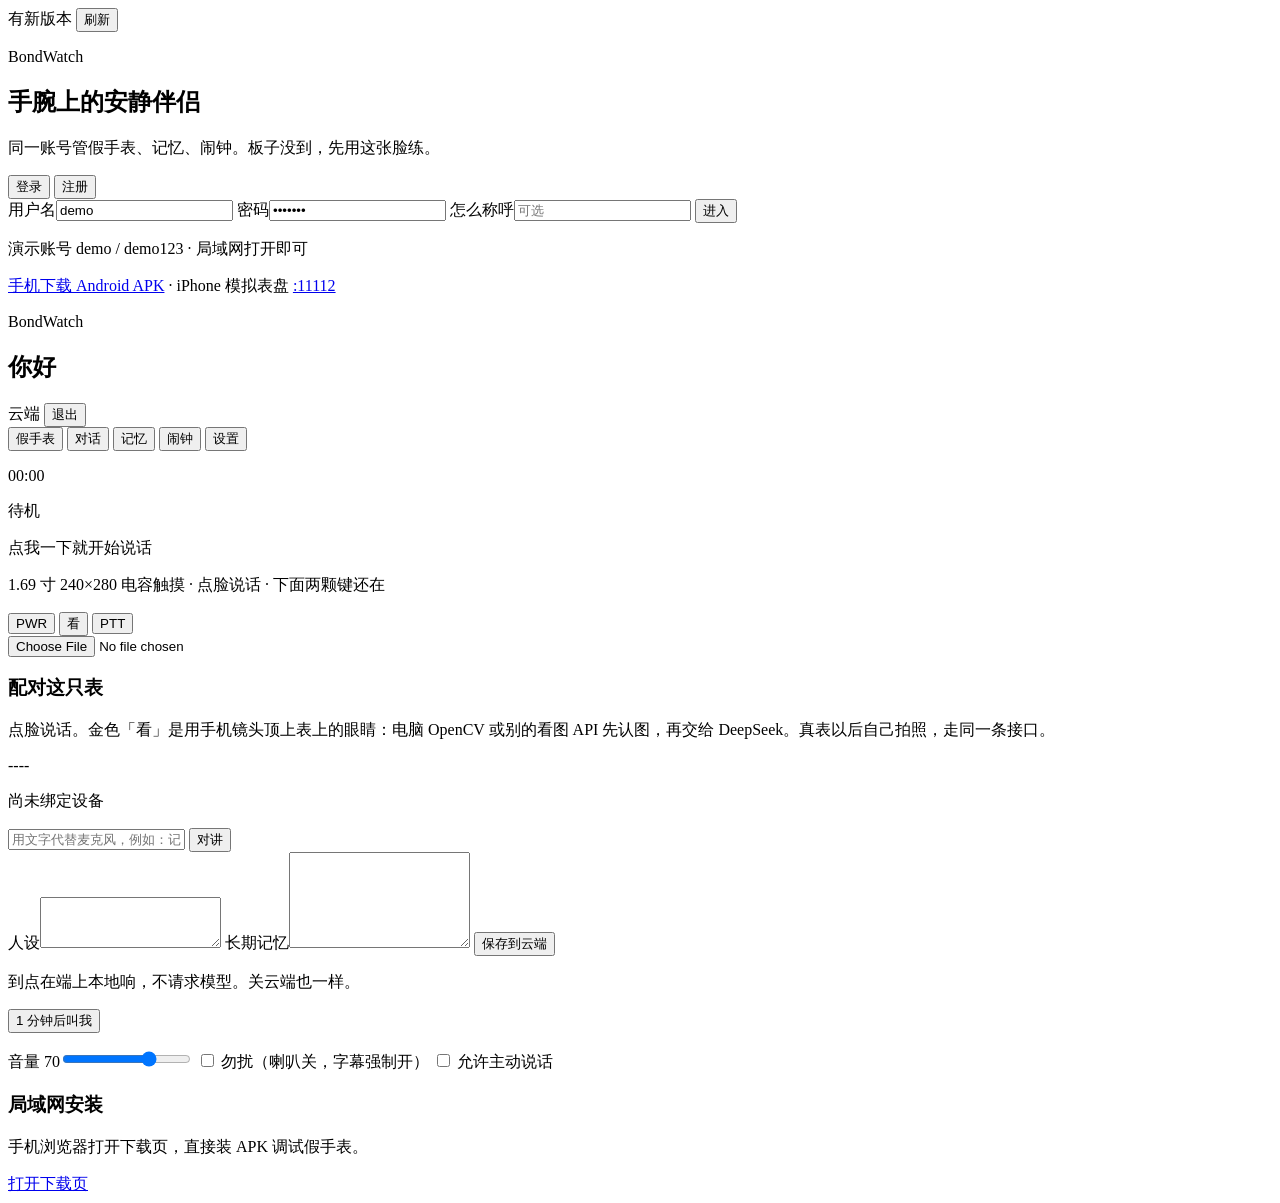
==== cloud/static/index.html @ f0b64003 "Initial commit: BondWatch firmware, docs, cloud, and companion app. Co-authored-by: Cursor <cursorag" ====
<!DOCTYPE html>
<html lang="zh-CN">
<head>
  <meta charset="UTF-8" />
  <meta name="viewport" content="width=device-width, initial-scale=1" />
  <title>BondWatch</title>
  <link rel="preconnect" href="https://fonts.googleapis.com" />
  <link rel="preconnect" href="https://fonts.gstatic.com" crossorigin />
  <link href="https://fonts.googleapis.com/css2?family=Instrument+Serif:ital@0;1&family=Space+Grotesk:wght@400;500;600;700&display=swap" rel="stylesheet" />
  <link rel="stylesheet" href="/static/app.css?v=1.0.2" />
</head>
<body>
  <div id="update-banner" class="update-banner hidden">
    <span id="update-text">有新版本</span>
    <button type="button" id="reload-app">刷新</button>
  </div>
  <div class="orb orb-a"></div>
  <div class="orb orb-b"></div>

  <section id="auth" class="auth">
    <div class="auth-card">
      <p class="eyebrow">BondWatch</p>
      <h1>手腕上的安静伴侣</h1>
      <p class="lead">同一账号管假手表、记忆、闹钟。板子没到，先用这张脸练。</p>
      <div class="tabs">
        <button class="tab on" data-mode="login">登录</button>
        <button class="tab" data-mode="register">注册</button>
      </div>
      <label>用户名<input id="username" value="demo" autocomplete="username" /></label>
      <label>密码<input id="password" type="password" value="demo123" autocomplete="current-password" /></label>
      <label id="name-row" class="hidden">怎么称呼<input id="display-name" placeholder="可选" /></label>
      <button class="primary" id="auth-go">进入</button>
      <p class="hint">演示账号 demo / demo123 · 局域网打开即可</p>
      <p class="hint"><a href="/download">手机下载 Android APK</a> · iPhone 模拟表盘 <a href="http://192.168.1.63:11112">:11112</a></p>
      <p class="error" id="auth-error"></p>
    </div>
  </section>

  <main id="app" class="hidden">
    <header class="top">
      <div>
        <p class="eyebrow">BondWatch</p>
        <h2 id="hello">你好</h2>
      </div>
      <div class="top-actions">
        <span class="pill" id="net-pill">云端</span>
        <button class="ghost" id="logout">退出</button>
      </div>
    </header>

    <nav class="nav">
      <button class="nav-btn on" data-page="watch">假手表</button>
      <button class="nav-btn" data-page="chat">对话</button>
      <button class="nav-btn" data-page="memory">记忆</button>
      <button class="nav-btn" data-page="alarms">闹钟</button>
      <button class="nav-btn" data-page="settings">设置</button>
    </nav>

    <section class="page on" id="page-watch">
      <div class="watch-layout">
        <div class="watch" id="watch">
          <div class="watch-bezel">
            <div class="watch-screen" id="watch-screen">
              <p class="watch-clock" id="clock">00:00</p>
              <div class="elf" id="face">
                <span class="ear left"></span>
                <span class="ear right"></span>
                <span class="spark"></span>
                <div class="elf-head">
                  <i></i><i></i>
                  <em></em><em></em>
                  <b id="mouth"></b>
                </div>
              </div>
              <p class="emotion" id="emotion-label">待机</p>
              <p class="subtitle" id="subtitle">点我一下就开始说话</p>
            </div>
          </div>
          <p class="watch-hint">1.69 寸 240×280 电容触摸 · 点脸说话 · 下面两颗键还在</p>
          <div class="keys">
            <button class="key pwr" id="pwr">PWR</button>
            <button class="key cam" id="cam">看</button>
            <button class="key ptt" id="ptt">PTT</button>
          </div>
          <input id="cam-file" type="file" accept="image/*" capture="environment" class="hidden" />
        </div>
        <div class="side-card">
          <h3>配对这只表</h3>
          <p>点脸说话。金色「看」是用手机镜头顶上表上的眼睛：电脑 OpenCV 或别的看图 API 先认图，再交给 DeepSeek。真表以后自己拍照，走同一条接口。</p>
          <div class="code" id="pair-code">----</div>
          <p class="muted" id="bind-state">尚未绑定设备</p>
          <div class="row">
            <input id="talk-text" placeholder="用文字代替麦克风，例如：记住我喜欢短句" />
            <button class="primary" id="talk-go">对讲</button>
          </div>
        </div>
      </div>
    </section>

    <section class="page" id="page-chat">
      <div class="panel">
        <div class="log" id="log"></div>
      </div>
    </section>

    <section class="page" id="page-memory">
      <div class="panel">
        <label>人设<textarea id="persona" rows="3"></textarea></label>
        <label>长期记忆<textarea id="notes" rows="6"></textarea></label>
        <button class="primary" id="save-memory">保存到云端</button>
      </div>
    </section>

    <section class="page" id="page-alarms">
      <div class="panel">
        <p class="muted">到点在端上本地响，不请求模型。关云端也一样。</p>
        <button class="primary" id="add-alarm">1 分钟后叫我</button>
        <ul class="list" id="alarm-list"></ul>
      </div>
    </section>

    <section class="page" id="page-settings">
      <div class="panel">
        <label>音量 <span id="vol-label">70</span><input id="volume" type="range" min="0" max="100" value="70" /></label>
        <label class="toggle"><input type="checkbox" id="dnd" /> 勿扰（喇叭关，字幕强制开）</label>
        <label class="toggle"><input type="checkbox" id="proactive" /> 允许主动说话</label>
        <div class="download" id="download-box">
          <h3>局域网安装</h3>
          <p>手机浏览器打开下载页，直接装 APK 调试假手表。</p>
          <a id="public-url" href="/download">打开下载页</a>
        </div>
      </div>
    </section>
  </main>
  <script src="/static/app.js?v=1.0.2"></script>
</body>
</html>
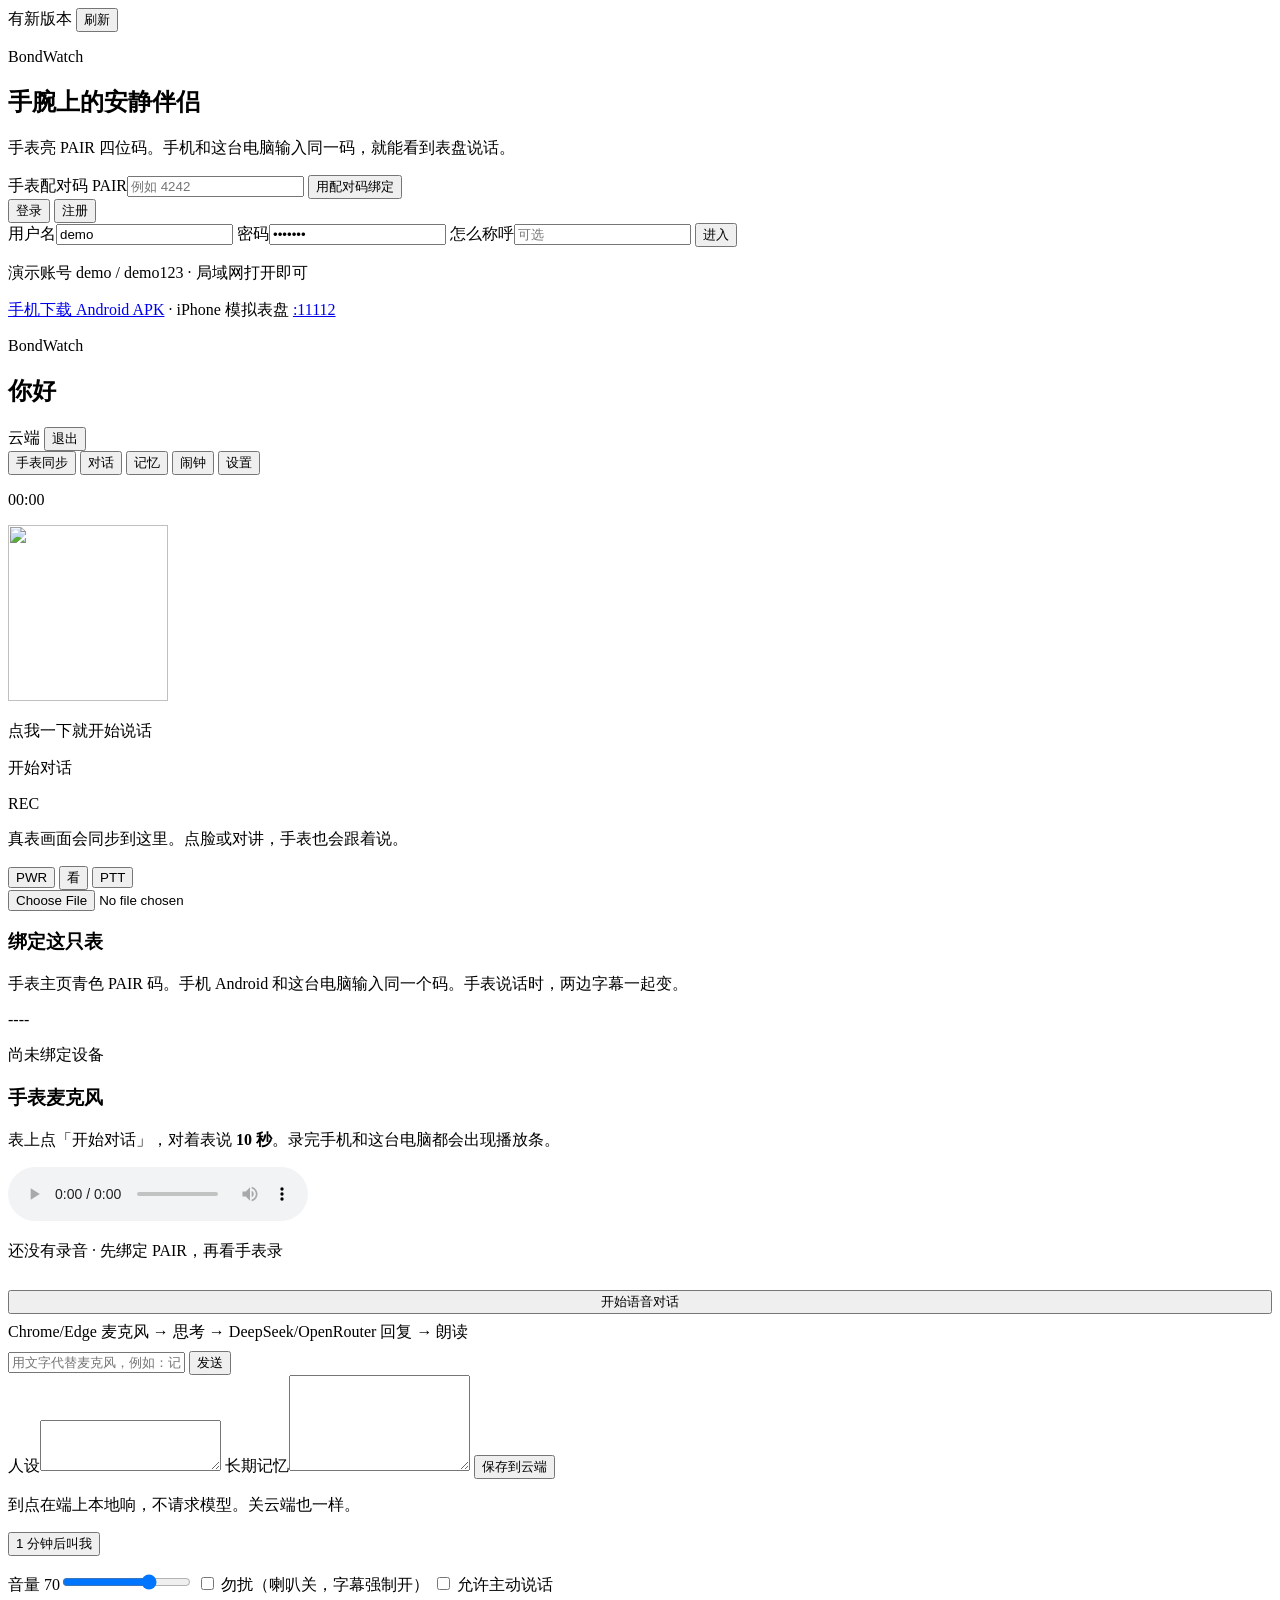
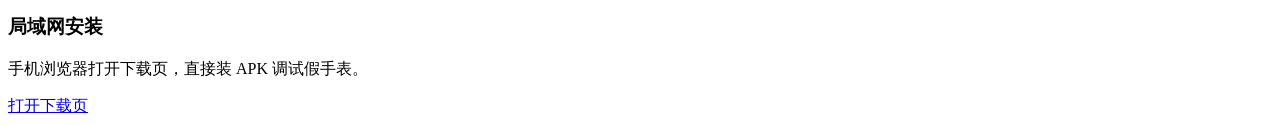
==== commit 306ff0b7: "Add LVGL Pikachu UI, cloud voice pipeline, and offline touch fixes through C24. Ship ESP32-S3 LVGL h" ====
--- a/cloud/static/index.html
+++ b/cloud/static/index.html
@@ -7,7 +7,7 @@
   <link rel="preconnect" href="https://fonts.googleapis.com" />
   <link rel="preconnect" href="https://fonts.gstatic.com" crossorigin />
   <link href="https://fonts.googleapis.com/css2?family=Instrument+Serif:ital@0;1&family=Space+Grotesk:wght@400;500;600;700&display=swap" rel="stylesheet" />
-  <link rel="stylesheet" href="/static/app.css?v=1.0.2" />
+  <link rel="stylesheet" href="/static/app.css?v=2.0.0" />
 </head>
 <body>
   <div id="update-banner" class="update-banner hidden">
@@ -21,7 +21,9 @@
     <div class="auth-card">
       <p class="eyebrow">BondWatch</p>
       <h1>手腕上的安静伴侣</h1>
-      <p class="lead">同一账号管假手表、记忆、闹钟。板子没到，先用这张脸练。</p>
+      <p class="lead">手表亮 PAIR 四位码。手机和这台电脑输入同一码，就能看到表盘说话。</p>
+      <label>手表配对码 PAIR<input id="pair-join" placeholder="例如 4242" inputmode="numeric" /></label>
+      <button class="primary" id="pair-go">用配对码绑定</button>
       <div class="tabs">
         <button class="tab on" data-mode="login">登录</button>
         <button class="tab" data-mode="register">注册</button>
@@ -49,7 +51,7 @@
     </header>
 
     <nav class="nav">
-      <button class="nav-btn on" data-page="watch">假手表</button>
+      <button class="nav-btn on" data-page="watch">手表同步</button>
       <button class="nav-btn" data-page="chat">对话</button>
       <button class="nav-btn" data-page="memory">记忆</button>
       <button class="nav-btn" data-page="alarms">闹钟</button>
@@ -60,23 +62,34 @@
       <div class="watch-layout">
         <div class="watch" id="watch">
           <div class="watch-bezel">
-            <div class="watch-screen" id="watch-screen">
-              <p class="watch-clock" id="clock">00:00</p>
-              <div class="elf" id="face">
-                <span class="ear left"></span>
-                <span class="ear right"></span>
-                <span class="spark"></span>
-                <div class="elf-head">
-                  <i></i><i></i>
-                  <em></em><em></em>
-                  <b id="mouth"></b>
+            <div class="watch-screen mode-idle" id="watch-screen">
+              <header class="ws-bar">
+                <p class="watch-clock" id="clock">00:00</p>
+                <div class="ws-wifi" aria-hidden="true"><span></span></div>
+              </header>
+              <div class="ws-card">
+                <div class="ws-glow" aria-hidden="true"></div>
+                <img id="lumi2d" class="lumi2d" src="/static/watch/models/lumi_wave.gif?v=4" width="160" height="176" alt="" />
+                <canvas id="elf3d"></canvas>
+                <div class="elf" id="face">
+                  <span class="ear left"></span>
+                  <span class="ear right"></span>
+                  <span class="spark"></span>
+                  <div class="elf-head">
+                    <i></i><i></i>
+                    <em></em><em></em>
+                    <b id="mouth"></b>
+                  </div>
                 </div>
+                <p class="subtitle" id="subtitle">点我一下就开始说话</p>
               </div>
-              <p class="emotion" id="emotion-label">待机</p>
-              <p class="subtitle" id="subtitle">点我一下就开始说话</p>
+              <div class="ws-dots" aria-hidden="true"><i class="on"></i><i></i><i></i><i></i><i></i></div>
+              <div class="ws-pill" id="ws-pill"><span id="emotion-label">开始对话</span></div>
+              <p class="rec-line hidden" id="rec-line"><span class="rec-dot"></span> REC</p>
+              <div class="vu hidden" id="vu"><i id="vu-fill"></i></div>
             </div>
           </div>
-          <p class="watch-hint">1.69 寸 240×280 电容触摸 · 点脸说话 · 下面两颗键还在</p>
+          <p class="watch-hint">真表画面会同步到这里。点脸或对讲，手表也会跟着说。</p>
           <div class="keys">
             <button class="key pwr" id="pwr">PWR</button>
             <button class="key cam" id="cam">看</button>
@@ -85,13 +98,21 @@
           <input id="cam-file" type="file" accept="image/*" capture="environment" class="hidden" />
         </div>
         <div class="side-card">
-          <h3>配对这只表</h3>
-          <p>点脸说话。金色「看」是用手机镜头顶上表上的眼睛：电脑 OpenCV 或别的看图 API 先认图，再交给 DeepSeek。真表以后自己拍照，走同一条接口。</p>
+          <h3>绑定这只表</h3>
+          <p>手表主页青色 PAIR 码。手机 Android 和这台电脑输入同一个码。手表说话时，两边字幕一起变。</p>
           <div class="code" id="pair-code">----</div>
           <p class="muted" id="bind-state">尚未绑定设备</p>
+          <div class="audio-card" id="audio-card">
+            <h3>手表麦克风</h3>
+            <p class="muted">表上点「开始对话」，对着表说 <strong>10 秒</strong>。录完手机和这台电脑都会出现播放条。</p>
+            <audio id="watch-audio" controls></audio>
+            <p class="muted" id="audio-state">还没有录音 · 先绑定 PAIR，再看手表录</p>
+          </div>
+          <button class="primary" id="talk-start" style="width:100%;margin:12px 0 8px">开始语音对话</button>
+          <p class="muted" style="margin:0 0 8px">Chrome/Edge 麦克风 → 思考 → DeepSeek/OpenRouter 回复 → 朗读</p>
           <div class="row">
             <input id="talk-text" placeholder="用文字代替麦克风，例如：记住我喜欢短句" />
-            <button class="primary" id="talk-go">对讲</button>
+            <button class="primary" id="talk-go">发送</button>
           </div>
         </div>
       </div>
@@ -132,6 +153,10 @@
       </div>
     </section>
   </main>
-  <script src="/static/app.js?v=1.0.2"></script>
+  <script type="importmap">
+    { "imports": { "three": "/static/watch/vendor/three.module.js" } }
+  </script>
+  <script type="module" src="/static/watch/elf3d.js?v=28"></script>
+  <script src="/static/app.js?v=2.0.0"></script>
 </body>
 </html>
